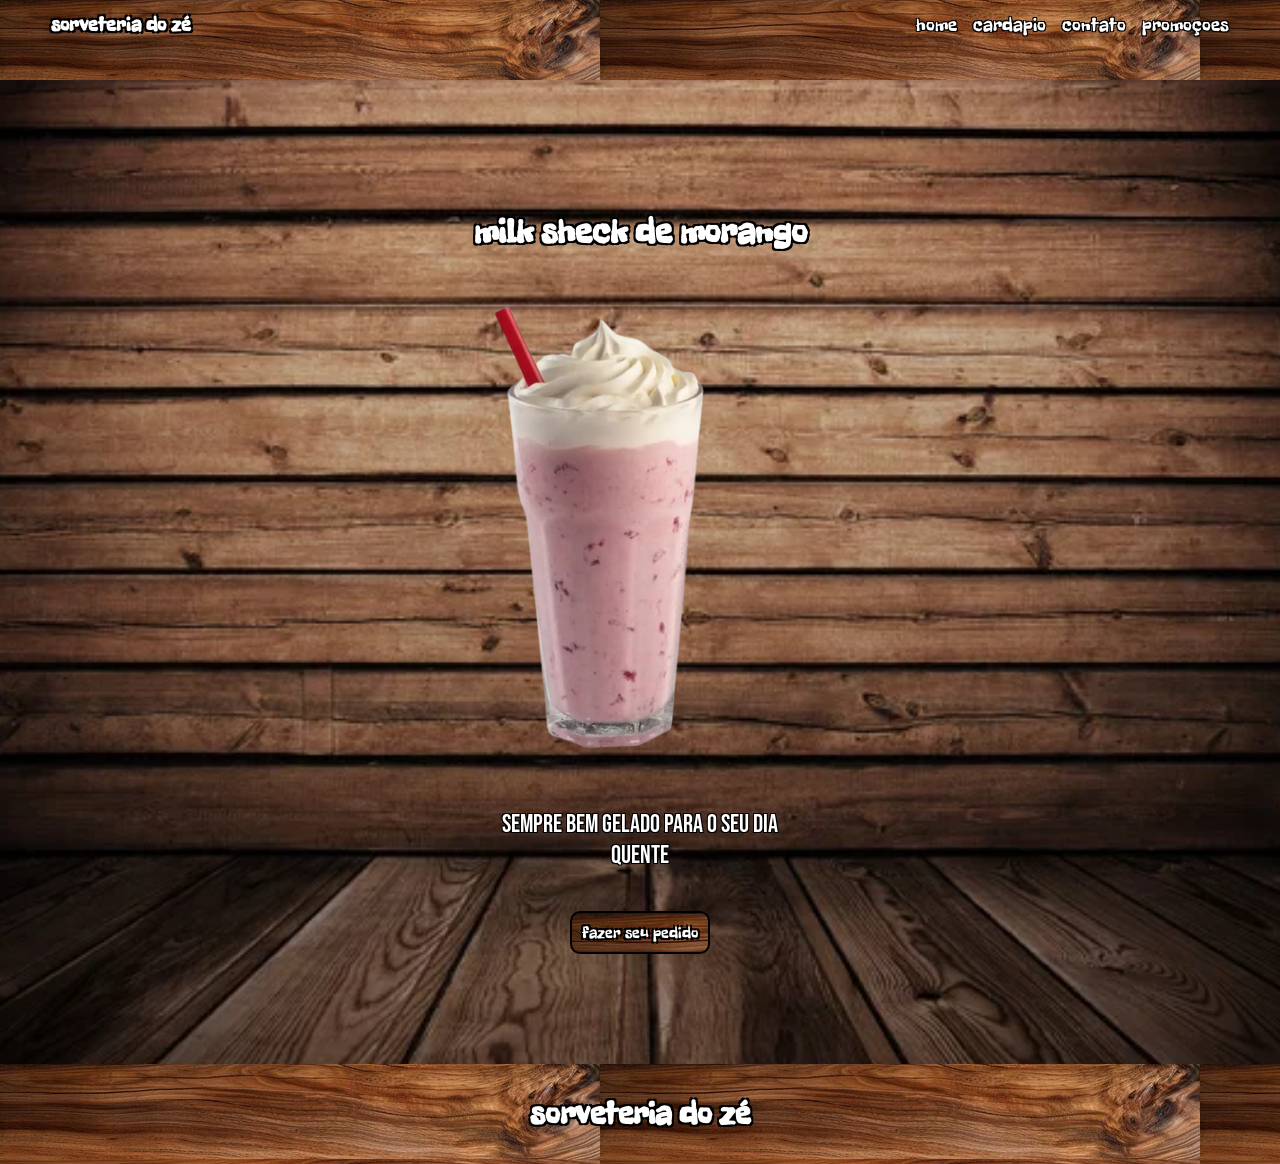
==== index.html @ 931840f6 "aprendo" ====
<!DOCTYPE html>
<html lang="pt-br">

<head>
    <meta charset="UTF-8">
    <meta name="viewport" content="width=device-width, initial-scale=1.0">
    <meta http-equiv="X-UA-compatible" content="IE-edge">
    <meta name="description" content="projeto 1 de html e css">
    <meta name="keywords" content="agencia digital, CSS, htnml">
    <link rel="stylesheet" href="css/style.css ">

    <title>projeto3</title>
</head>

<body>
    <header>
        <nav class="navbar">
            <div class="logo">
                <h1>sorveteria do zé</h1>
            </div>

            <div class="menu">

                <button class="btn menu-btn">☰</button>



                <ul id="nav-links">
                    <li><a href="#">home</a></li>
                    <li><a href="html/cardapio.html">cardapio</a></li>
                    <li><a href="#">contato</a></li>
                    <li><a href="#">promoçoes</a></li>
                </ul>

            </div>

        </nav>
    </header>

    <main>
        <section>
            <div class="carrossel">

                <div class="produto ativoimg">
                    <h2>milk sheck de morango</h2>
                    <img class="produto-img" src="img/milk png.png" alt="milk-skeck-de-morango">

                    <p>sempre bem gelado para o seu dia quente</p>
                </div>


                <div class="produto">
                    <h2>milk sheck de chocolate</h2>
                    <img class="produto-img" src="img/milk-choco-removebg-preview.png" alt="milk-chocolate">

                    <p>sempre bem cremoso assim como um bom milk sheck deve ser</p>
                </div>

                <div class="produto">
                    <h2>sorvete de chocolate</h2>
                    <img class="produto-img" src="img/sorve-sem fundo.png" alt="soverte-chocolate">

                    <p>o puro doce do cacau para voce</p>
                </div>


                <div class="produto">
                    <h2>sorvete napolitano</h2>
                    <img class="produto-img" src="img/soverte-sla-removebg-preview.png" alt="sorvete-napolitando">
                    <p>três sabores em um só sorvete por que voce merece mais do que um sabor</p>
                </div>




                <a class="pedido-btn" href="html/cardapio.html">fazer seu pedido</a>

            </div>


        </section>






    </main>

    <footer>
        <h1 class="final">sorveteria do zé</h1>
    </footer>
    <script src="JS/script.js"></script>
</body>

</html>
---- css/style.css ----
@import url('https://fonts.googleapis.com/css2?family=Bebas+Neue&family=Freckle+Face&family=TASA+Orbiter:wght@400..800&display=swap');

* {
    box-sizing: border-box;
    margin: 0%;
    padding: 0%;
    font-family: "Freckle Face", system-ui;
}


body {
    min-height: 100vh;
    background-image: url(../img/teste.jpg );
    background-repeat: no-repeat;
    background-size: cover;
    background-position: center;
    background-repeat: no-repeat;

}




header {
    background-image: url(../img/madeira.jpg);
    height: 80px;
    padding: 12px 4%;
    position: sticky;
    top: 0;
    z-index: 1;

}

.navbar {
    display: flex;
    justify-content: space-between;
    align-items: center;

    box-shadow: 0px 2px 8px rgba(0, 0, 0, 0.2);
}

.logo {
    width: 180px;
    font-size: 13px;
    color: white;
    text-shadow: -2px -2px 0 black,
        2px -2px 0 black,
        -2px 2px 0 black,
        2px 2px 0 black;
}

ul {
    display: none;

}


li {
    text-align: center;

}

li a {
    color: white;
    text-shadow: -1px -1px 0 black,
        1px -1px 0 black,
        -1px 1px 0 black,
        1px 1px 0 black;
    text-decoration: none;
    font-size: 1.2rem;
    font-weight: 500;
    transition: all 0.3s ease;

}

li a:hover {

    color: yellow;
    text-shadow: -1px -1px 0 black,
        1px -1px 0 black,
        -1px 1px 0 black,
        1px 1px 0 black;
}



.ativo {
    background-image: url(../img/madeira.jpg);
    display: flex;
    list-style: none;
    flex-direction: column;
    gap: 0.5rem;
    width: 100%;
    position: absolute;
    top: 60px;
    left: 0;
    padding: 1rem;


}

h2 {
    font-size: 35px;
    color: white;
    text-align: center;
    text-shadow: -2px -2px 0 black,
        2px -2px 0 black,
        -2px 2px 0 black,
        2px 2px 0 black;
}

p {
    color: white;
    text-align: center;
    font-family: "Bebas Neue", sans-serif;
    font-weight: 400;
    font-size: 25px;
    text-shadow: -1px -1px 0 black,
        1px -1px 0 black,
        -1px 1px 0 black,
        1px 1px 0 black;
    max-width: 280px;
    margin: 20px auto;
    margin-top: 20px;
    text-align: center;
}

/*///////////////////////////////////// parte de botão//////////////////////////////////////////////// */

.pedido-btn {
    display: flex;
    border: solid black 2px;
    text-decoration: none;
}

a.pedido-btn {
    text-decoration: none;
}

.menu-btn {
    font-size: 2rem;

}


.btn {
    padding: 10px 20px;
    border: none;
    border-radius: 8px;
    cursor: pointer;
    font-size: 600;
    background: transparent;
    color: white;
}

.carrossel {
    display: flex;
    flex-direction: column;
    align-items: center;
    justify-content: center;
    padding: 70px 20px;
    margin-top: 60px;

}

.produto-img {
    display: flex;
    justify-content: center;
    width: 90%;
    margin-left: 20;
}

.produto {
    display: none
}

.ativoimg {
    display: block;
}

.pedido-btn {
    display: flex;
    flex-direction: column;
    align-items: center;
    background-image: url(../img/madeira.jpg);
    padding: 10px;
    border-radius: 10px;
    color: white;
    text-shadow: -2px -2px 0 black,
        2px -2px 0 black,
        -2px 2px 0 black,
        2px 2px 0 black;
    margin-top: 20px;
    margin-bottom: 40px;

}

.pedido-btn:hover {
    padding: 14px;
    font-size: 20px;

}

/* /////////////////////////footer/////////////////////*/

footer {
    height: 100px;
    background-image: url(../img/madeira.jpg);
}

.final {
    display: flex;
    justify-content: center;
    color: white;
    text-shadow: -2px -2px 0 black,
        2px -2px 0 black,
        -2px 2px 0 black,
        2px 2px 0 black;
    padding-top: 30px;
}

@media (min-width: 769px) {

    .logo {

        font-size: 13px;

    }

    .menu-btn {
        display: none;

    }

    ul {
        list-style: none;
        display: flex;
        position: static;
        flex-direction: row;
        gap: 1rem;
        width: auto;
        padding: 0;

    }




}
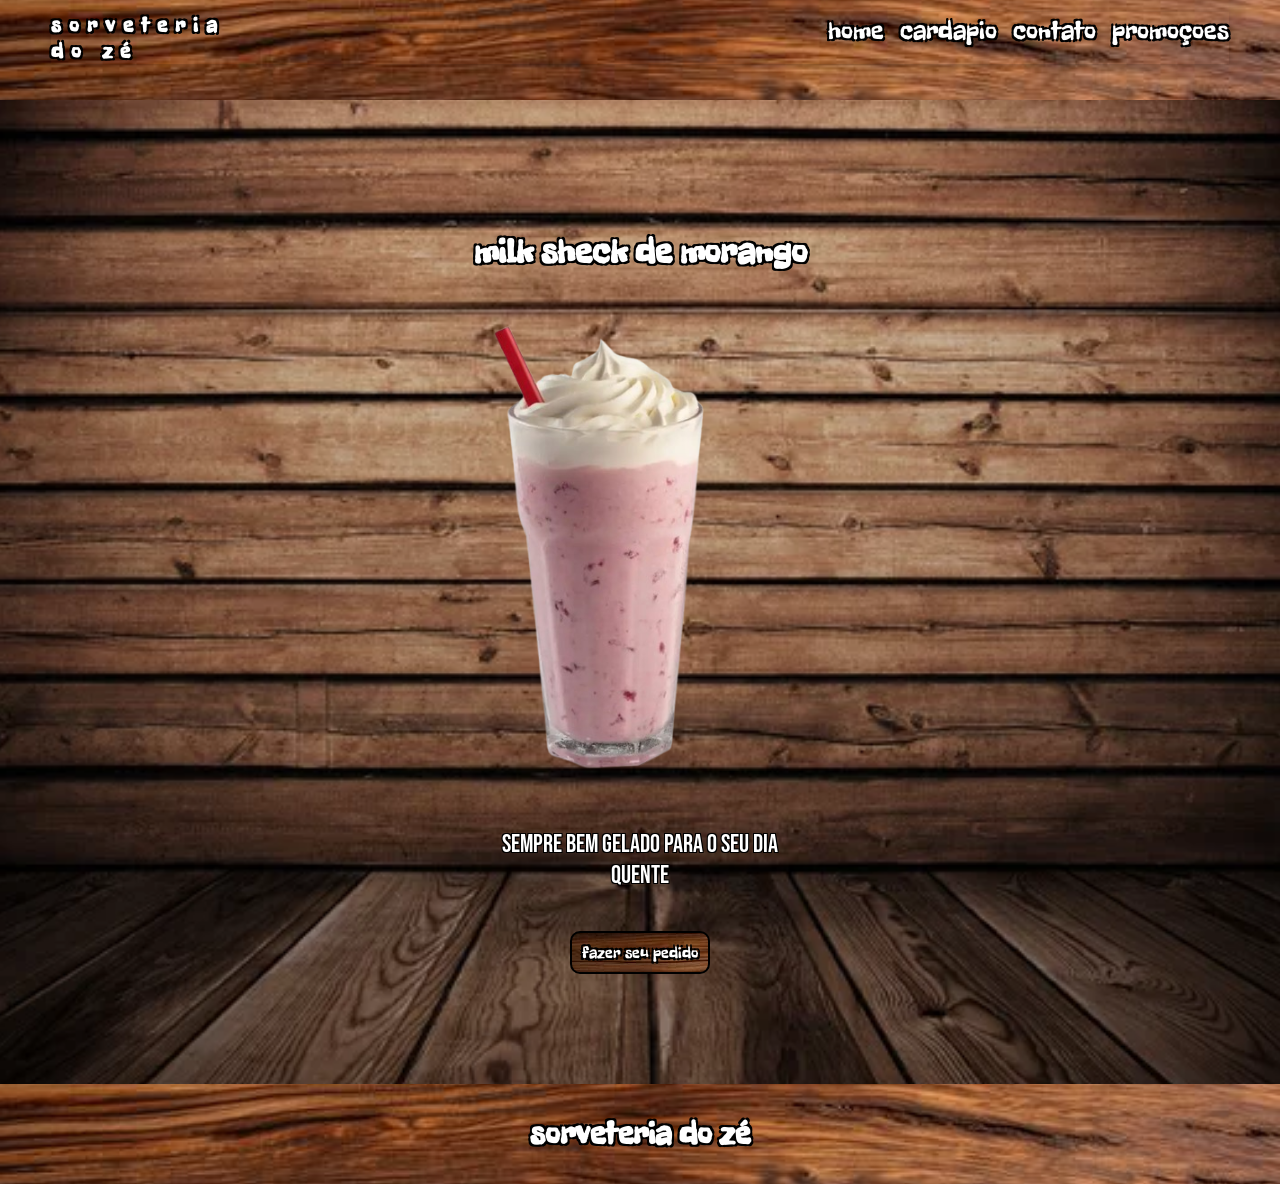
==== commit e4c25cab: "responvidade" ====
--- a/index.html
+++ b/index.html
@@ -8,6 +8,7 @@
     <meta name="description" content="projeto 1 de html e css">
     <meta name="keywords" content="agencia digital, CSS, htnml">
     <link rel="stylesheet" href="css/style.css ">
+    <link rel="stylesheet" href="css/responsividade.css ">
 
     <title>projeto3</title>
 </head>
--- a/css/style.css
+++ b/css/style.css
@@ -23,6 +23,9 @@
 
 header {
     background-image: url(../img/madeira.jpg);
+    background-size: cover;
+    background-repeat: no-repeat;
+    background-position: center;
     height: 80px;
     padding: 12px 4%;
     position: sticky;
@@ -206,6 +209,9 @@
 footer {
     height: 100px;
     background-image: url(../img/madeira.jpg);
+    background-size: cover;
+    background-repeat: no-repeat;
+    background-position: center;
 }
 
 .final {
@@ -217,33 +223,4 @@
         -2px 2px 0 black,
         2px 2px 0 black;
     padding-top: 30px;
-}
-
-@media (min-width: 769px) {
-
-    .logo {
-
-        font-size: 13px;
-
-    }
-
-    .menu-btn {
-        display: none;
-
-    }
-
-    ul {
-        list-style: none;
-        display: flex;
-        position: static;
-        flex-direction: row;
-        gap: 1rem;
-        width: auto;
-        padding: 0;
-
-    }
-
-
-
-
 }
--- a/css/responsividade.css
+++ b/css/responsividade.css
@@ -0,0 +1,53 @@
+@media (min-width: 769px) {
+
+    header {
+        height: 100px;
+    }
+
+    .logo {
+
+        font-display: flex;
+        justify-content: center;
+        letter-spacing: 8px;
+        font-size: 14px;
+
+    }
+
+    .menu-btn {
+        display: none;
+
+    }
+
+    ul {
+        list-style: none;
+        display: flex;
+        position: static;
+        flex-direction: row;
+        gap: 1rem;
+        width: auto;
+        padding: 0;
+
+    }
+
+    li {
+        text-align: center;
+        padding-bottom: 15px;
+    }
+
+    li a {
+        font-size: 1.6rem;
+        text-shadow: -2px -2px 0 black,
+            2px -2px 0 black,
+            -2px 2px 0 black,
+            2px 2px 0 black;
+
+    }
+
+
+    .produto-img {
+        display: flex;
+        justify-content: center;
+        margin-left: 20;
+    }
+
+}
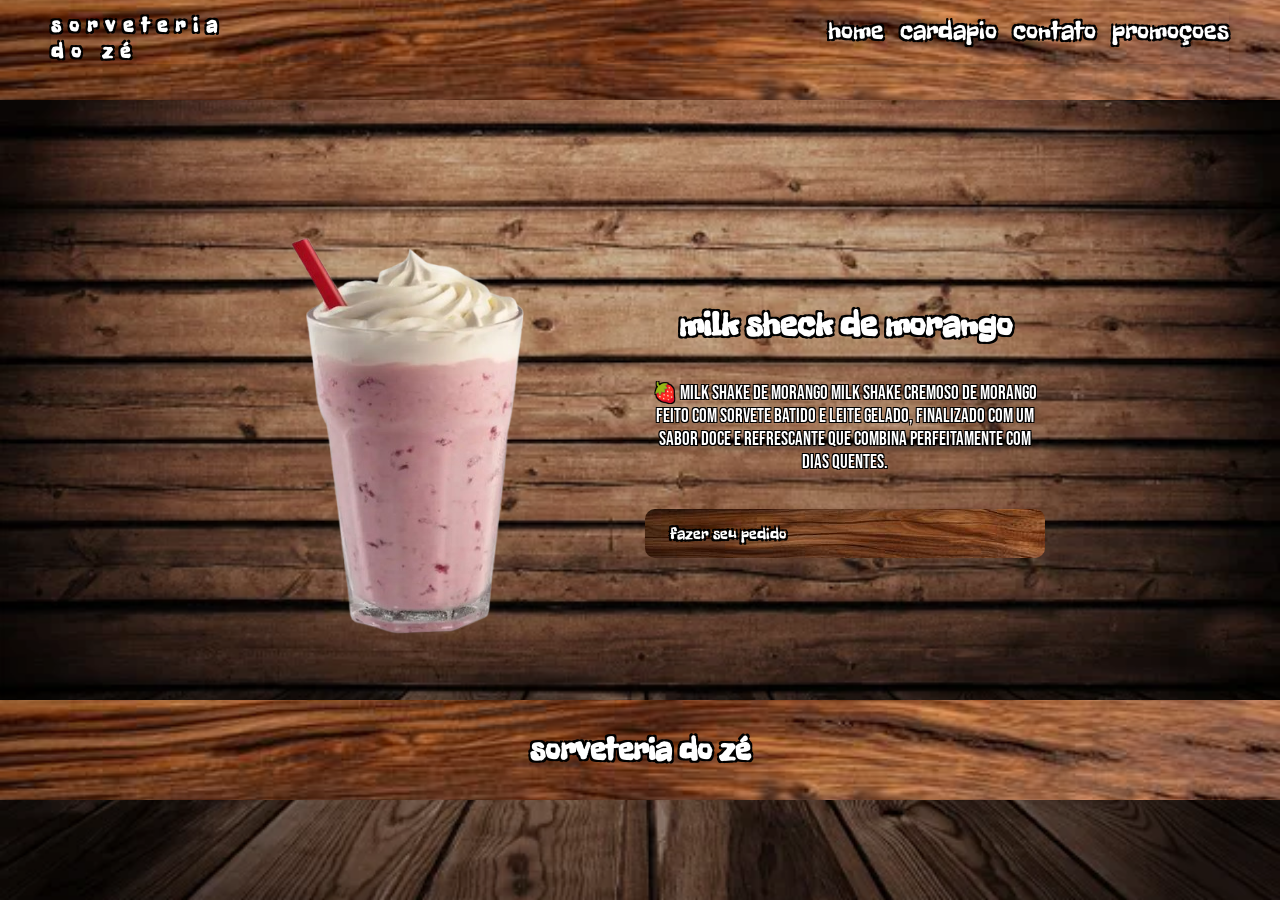
==== commit a499ba4e: "respondividade-do-tablet" ====
--- a/index.html
+++ b/index.html
@@ -41,50 +41,91 @@
     <main>
         <section>
             <div class="carrossel">
+                <div class="produto ativoimg">
+                    <div class="produto-layout">
+                        <img class="produto-img" src="img/milk png.png" alt="milk-skeck-de-morango">
+                        <div class="produto-info">
+                            <h2>milk sheck de morango</h2>
 
-                <div class="produto ativoimg">
-                    <h2>milk sheck de morango</h2>
-                    <img class="produto-img" src="img/milk png.png" alt="milk-skeck-de-morango">
+                            <p class="descricao-mobile">sempre bem gelado para o seu dia quente</p>
+                            <p class="descricao-midia"> 🍓 Milk Shake de Morango
 
-                    <p>sempre bem gelado para o seu dia quente</p>
-                </div>
+                                Milk shake cremoso de morango feito com sorvete batido e leite gelado,
+                                finalizado com um sabor doce e refrescante que combina perfeitamente com dias quentes.
+                            </p>
 
-
-                <div class="produto">
-                    <h2>milk sheck de chocolate</h2>
-                    <img class="produto-img" src="img/milk-choco-removebg-preview.png" alt="milk-chocolate">
-
-                    <p>sempre bem cremoso assim como um bom milk sheck deve ser</p>
+                            <a class="pedido-btn-desk" href="html/cardapio.html">fazer seu pedido</a>
+                        </div>
+                    </div>
                 </div>
 
                 <div class="produto">
-                    <h2>sorvete de chocolate</h2>
-                    <img class="produto-img" src="img/sorve-sem fundo.png" alt="soverte-chocolate">
+                    <div class="produto-layout">
+                        <img class="produto-img" src="img/milk-choco-removebg-preview.png" alt="milk-chocolate">
+                        <div class="produto-info">
+                            <h2>milk sheck de chocolate</h2>
 
-                    <p>o puro doce do cacau para voce</p>
-                </div>
+                            <p class="descricao-mobile">sempre bem cremoso assim como um bom milk sheck deve ser</p>
+                            <p class="descricao-midia">🍫 Milk Shake de Chocolate
 
-
-                <div class="produto">
-                    <h2>sorvete napolitano</h2>
-                    <img class="produto-img" src="img/soverte-sla-removebg-preview.png" alt="sorvete-napolitando">
-                    <p>três sabores em um só sorvete por que voce merece mais do que um sabor</p>
+                                Milk shake intenso de chocolate, super cremoso e gelado, preparado com sorvete de
+                                chocolate
+                                e
+                                leite, trazendo um sabor marcante para quem ama chocolate.</p>
+                            <a class="pedido-btn-desk" href="html/cardapio.html">fazer seu pedido</a>
+                        </div>
+                    </div>
                 </div>
 
 
 
 
-                <a class="pedido-btn" href="html/cardapio.html">fazer seu pedido</a>
+                <div class="produto">
+                    <div class="produto-layout">
+                        <img class="produto-img" src="img/sorve-sem fundo.png" alt="soverte-chocolate">
+                        <div class="produto-info">
+                            <h2>sorvete de chocolate</h2>
 
-            </div>
+                            <p class="descricao-mobile">o puro doce do cacau para voce</p>
+                            <p class="descricao-midia">🍫 Sorvete de Chocolate
 
+                                Sorvete de chocolate cremoso e gelado, com sabor rico e intenso, perfeito para quem quer
+                                aproveitar um doce clássico e irresistível.</p>
 
-        </section>
+                            <a class="pedido-btn-desk" href="html/cardapio.html">fazer seu pedido</a>
+                        </div>
+                    </div>
+                </div>
 
 
 
 
 
+                <div class="produto">
+                    <div class="produto-layout">
+                        <img class="produto-img" src="img/soverte-sla-removebg-preview.png" alt="sorvete-napolitando">
+                        <div class="produto-info">
+                            <h2>sorvete napolitano</h2>
+
+                            <p class="descricao-mobile">três sabores em um só sorvete por que voce merece mais do que um
+                                sabor
+                            </p>
+                            <p class="descricao-midia">🍨 Sorvete Napolitano com Morango e Calda de Chocolate
+
+                                Clássico sorvete napolitano com três sabores deliciosos: chocolate, morango e baunilha,
+                                finalizado com morangos por cima e uma generosa calda de chocolate.</p>
+
+                            <a class="pedido-btn-desk" href="html/cardapio.html">fazer seu pedido</a>
+                        </div>
+                    </div>
+                </div>
+
+                <a class="pedido-btn" href="html/cardapio.html">fazer seu pedido</a>
+            </div>
+
+            </div>
+
+        </section>
 
     </main>
 
--- a/css/style.css
+++ b/css/style.css
@@ -204,6 +204,14 @@
 
 }
 
+.descricao-midia {
+    display: none;
+}
+
+.pedido-btn-desk {
+    display: none;
+}
+
 /* /////////////////////////footer/////////////////////*/
 
 footer {
--- a/css/responsividade.css
+++ b/css/responsividade.css
@@ -44,10 +44,78 @@
     }
 
 
+    .produto {
+        display: none;
+
+    }
+
+    .ativoimg {
+        display: block;
+    }
+
+
+    .produto-info {
+        display: flex;
+        flex-direction: column;
+        gap: 15px;
+        max-width: 400px;
+    }
+
+
     .produto-img {
+
+        height: 400px;
+        width: 350px;
+        transform: scale(1.2);
+        margin-left: 20px;
+
+    }
+
+    .produto-layout {
         display: flex;
+        align-items: center;
         justify-content: center;
-        margin-left: 20;
+        gap: 40px;
+    }
+
+    .descricao-mobile {
+        display: none;
+
+    }
+
+    .descricao-midia {
+        display: block;
+        max-width: 400px;
+        font-size: 1.2rem;
+
+    }
+
+    .pedido-btn-desk {
+        display: inline-block;
+        background-image: url("../img/madeira.jpg");
+        padding: 15px 25px;
+        border-radius: 10px;
+        color: white;
+        text-decoration: none;
+
+        text-shadow: -2px -2px 0 black,
+            2px -2px 0 black,
+            -2px 2px 0 black,
+            2px 2px 0 black;
+    }
+
+    .pedido-btn-desk:hover {
+        color: yellow;
+        padding: 14px;
+        font-size: 20px;
+        text-shadow: -2px -2px 0 black,
+            2px -2px 0 black,
+            -2px 2px 0 black,
+            2px 2px 0 black;
+    }
+
+    .pedido-btn {
+        display: none;
     }
 
 }
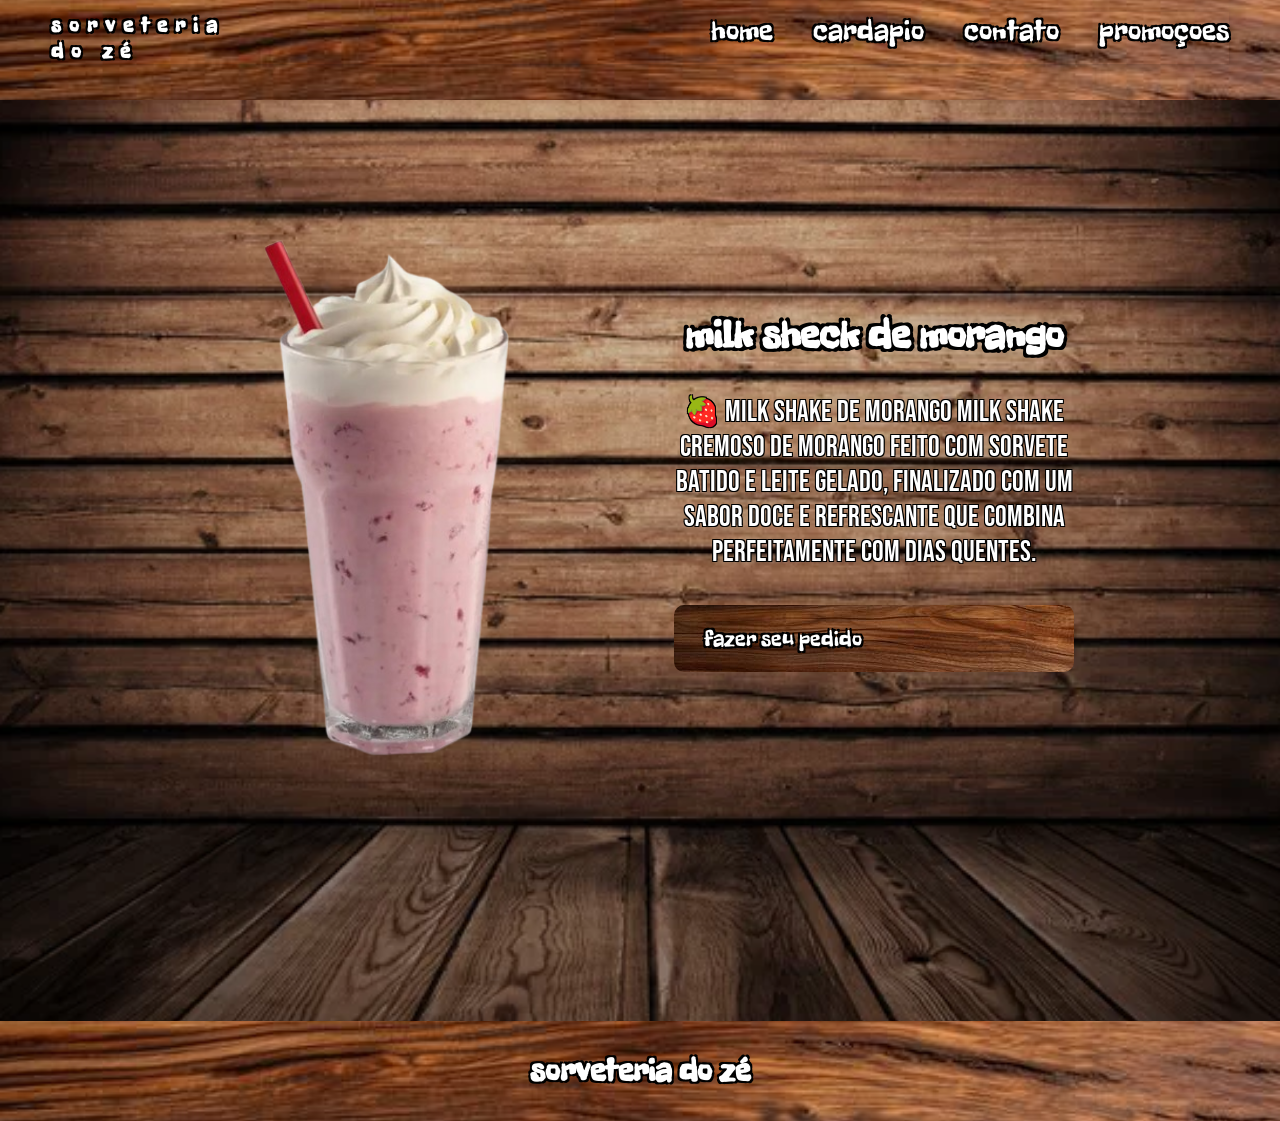
==== commit d79fcd7f: "retoque" ====
--- a/index.html
+++ b/index.html
@@ -129,7 +129,7 @@
 
     </main>
 
-    <footer>
+    <footer >
         <h1 class="final">sorveteria do zé</h1>
     </footer>
     <script src="JS/script.js"></script>
--- a/css/style.css
+++ b/css/style.css
@@ -140,6 +140,10 @@
     text-decoration: none;
 }
 
+.descricao-midia {
+    display: none;
+}
+
 .menu-btn {
     font-size: 2rem;
 
@@ -181,6 +185,10 @@
     display: block;
 }
 
+.pedido-btn-desk {
+    display: none;
+}
+
 .pedido-btn {
     display: flex;
     flex-direction: column;
@@ -204,14 +212,6 @@
 
 }
 
-.descricao-midia {
-    display: none;
-}
-
-.pedido-btn-desk {
-    display: none;
-}
-
 /* /////////////////////////footer/////////////////////*/
 
 footer {
--- a/css/responsividade.css
+++ b/css/responsividade.css
@@ -63,9 +63,7 @@
 
 
     .produto-img {
-
-        height: 400px;
-        width: 350px;
+        width: 300px;
         transform: scale(1.2);
         margin-left: 20px;
 
@@ -86,7 +84,7 @@
     .descricao-midia {
         display: block;
         max-width: 400px;
-        font-size: 1.2rem;
+        font-size: 1.5rem;
 
     }
 
@@ -118,4 +116,101 @@
         display: none;
     }
 
+    footer {
+        margin-top: 200px;
+        background-image: url(../img/madeira.jpg);
+        background-size: cover;
+        background-repeat: no-repeat;
+        background-position: center;
+
+    }
+
+
+}
+
+
+
+@media (min-width: 1090px) {
+
+    body {
+        min-height: 100vh;
+        display: flex;
+        flex-direction: column;
+    }
+
+    main {
+        flex: 1;
+    }
+
+    ul {
+        list-style: none;
+        display: flex;
+        position: static;
+        flex-direction: row;
+        gap: 2.5rem;
+        width: auto;
+        padding: 0;
+
+    }
+
+    li {
+        text-align: center;
+        padding-bottom: 15px;
+    }
+
+    li a {
+        font-size: 1.8rem;
+        text-shadow: -2px -2px 0 black,
+            2px -2px 0 black,
+            -2px 2px 0 black,
+            2px 2px 0 black;
+
+    }
+
+    .pedido-btn-desk {
+        display: inline-block;
+        background-image: url("../img/madeira.jpg");
+        padding: 20px 30px;
+        border-radius: 10px;
+        color: white;
+        text-decoration: none;
+
+        text-shadow: -2px -2px 0 black,
+            2px -2px 0 black,
+            -2px 2px 0 black,
+            2px 2px 0 black;
+        font-size: 1.4rem;
+    }
+
+
+    .descricao-midia {
+        display: block;
+        max-width: 400px;
+        font-size: 1.8rem;
+
+    }
+
+    h2 {
+        font-size: 2.5rem;
+        text-shadow: -3px -3px 0 black,
+            3px -3px 0 black,
+            -3px 3px 0 black,
+            3px 3px 0 black;
+    }
+
+    .produto-img {
+        margin-right: 40px;
+        width: 40%;
+    }
+
+
+    footer {
+
+        background-image: url(../img/madeira.jpg);
+        background-size: cover;
+        background-repeat: no-repeat;
+        background-position: center;
+
+    }
+
 }
